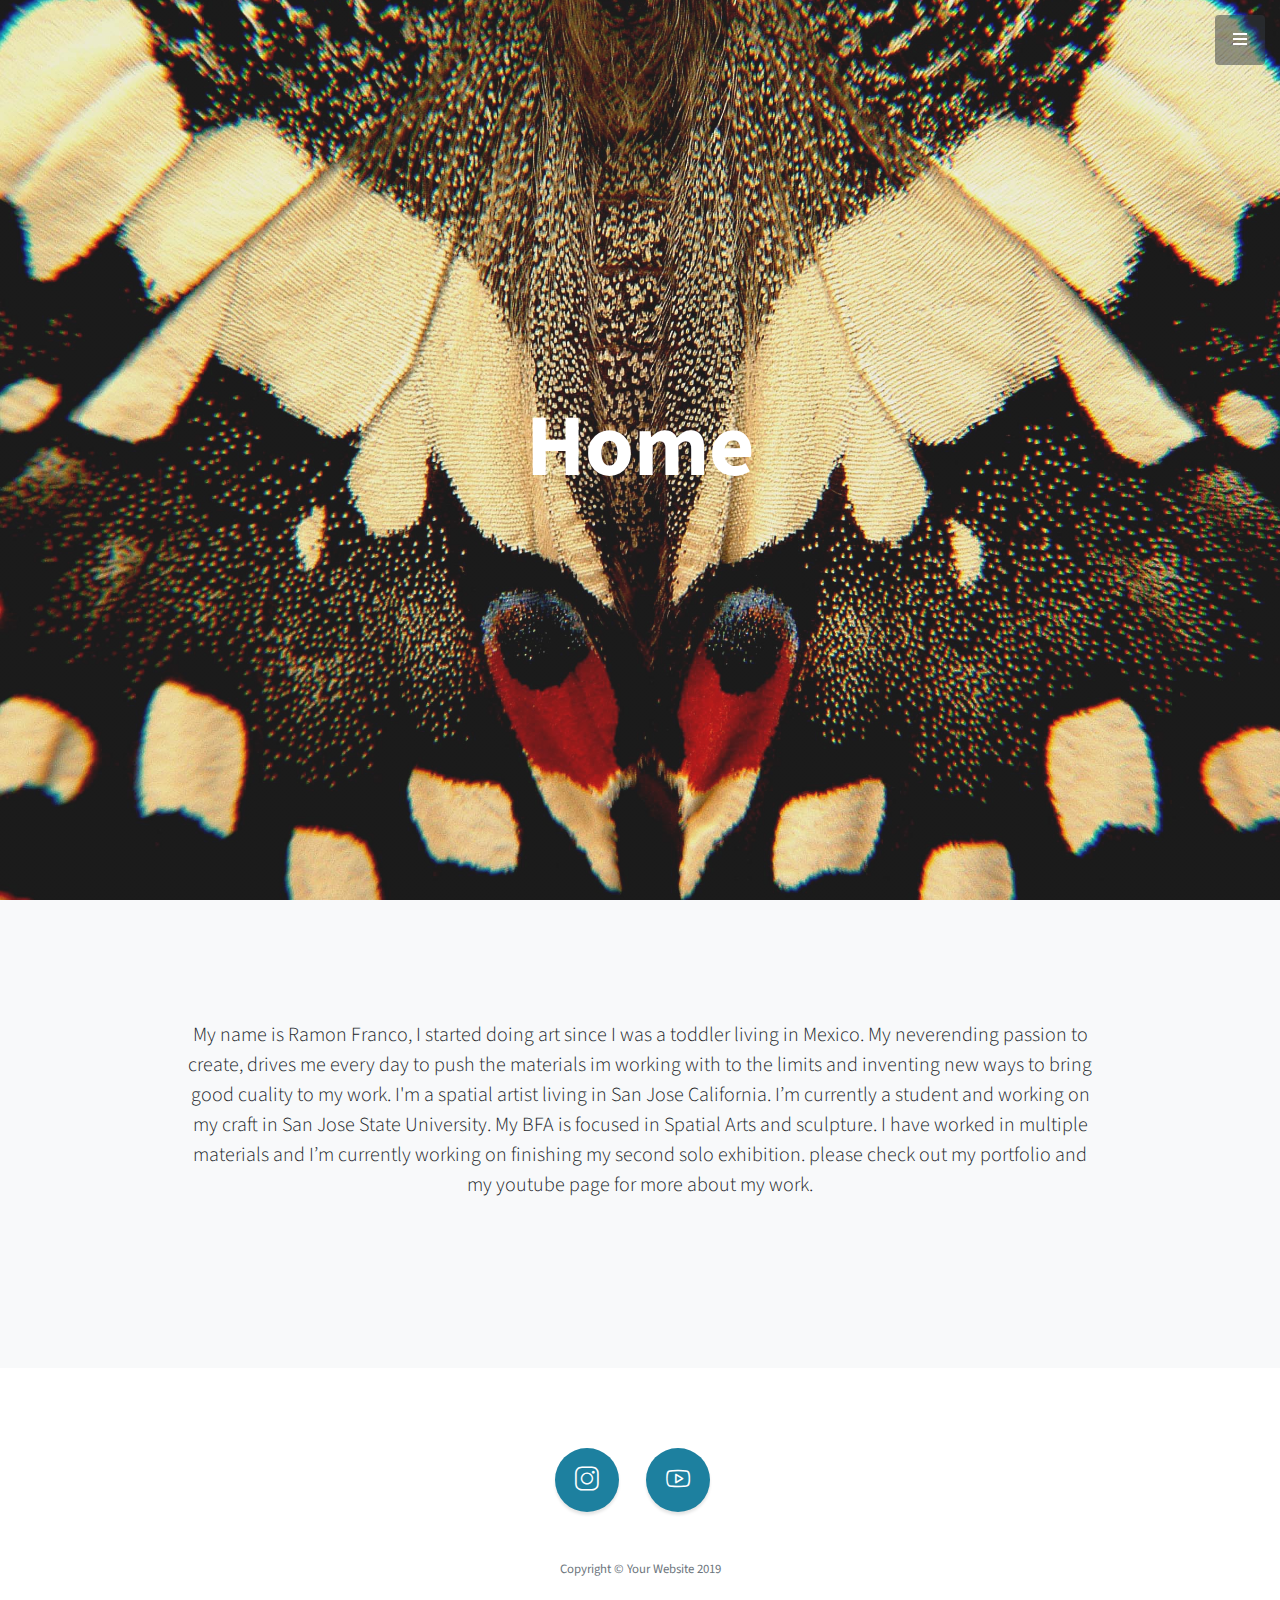
==== home.html @ 93c42b96 "nnn" ====
<!DOCTYPE html>
<html lang="en">

<head>

  <meta charset="utf-8">
  <meta name="viewport" content="width=device-width, initial-scale=1, shrink-to-fit=no">
  <meta name="description" content="">
  <meta name="author" content="">

  <title>Ramon Portfolio</title>

  <!-- Bootstrap Core CSS -->
  <link href="vendor/bootstrap/css/bootstrap.min.css" rel="stylesheet">

  <!-- Custom Fonts -->
  <link href="vendor/fontawesome-free/css/all.min.css" rel="stylesheet" type="text/css">
  <link href="https://fonts.googleapis.com/css?family=Source+Sans+Pro:300,400,700,300italic,400italic,700italic" rel="stylesheet" type="text/css">
  <link href="vendor/simple-line-icons/css/simple-line-icons.css" rel="stylesheet">

  <!-- Custom CSS -->
  <link href="css/stylish-portfolio.min.css" rel="stylesheet">

</head>

<body id="page-top">

  <!-- Navigation -->
  <a class="menu-toggle rounded" href="#">
    <i class="fas fa-bars"></i>
  </a>
  <nav id="sidebar-wrapper">
    <ul class="sidebar-nav">
      
      <li class="sidebar-nav-item">
        <a class="js-scroll-trigger" href="#page-top">Home</a>
      </li>
      <li class="sidebar-nav-item">
        <a class="js-scroll-trigger" href="#about">Artist Statement</a>
      </li>
      
      <li class="sidebar-nav-item">
        <a class="js-scroll-trigger" href="#portfolio">Portfolio</a>

      </li>

      <li class="sidebar-nav-item">
        <a class="js-scroll-trigger" href="#Videos">Portfolio</a>
        
      </li>
      <!-- <li class="sidebar-nav-item">
        <a class="js-scroll-trigger" href="#contact">Contact</a>
      </li> -->
    </ul>
  </nav>

  <!-- Header -->
  <header class="masthead d-flex">
    <div class="container text-center my-auto">
      <h1 class="mb-1" style="color: white;">Home</h1>
      
      
  </header>

  <!-- About -->
  <section class="content-section bg-light" id="about">
    <div class="container text-center">
      <div class="row">
        <div class="col-lg-10 mx-auto">
        
          <p class="lead mb-5">My name is Ramon Franco, I started doing art since I was a toddler living in Mexico. My neverending passion to create, drives me every day to push the materials im working with to the limits and inventing new ways to bring good cuality to my work.  I'm a spatial artist living in San Jose California. I’m currently a student and working on my craft in San Jose State University. My BFA is focused in Spatial Arts and sculpture. I have worked in multiple materials and I’m currently working on finishing my second solo exhibition. please check out my portfolio and my youtube page for more about my work.  
        </div>
      </div>
    </div>
  </section>

  

  <!-- Footer -->
  <footer class="footer text-center">
    <div class="container">
      <ul class="list-inline mb-5">
        <li class="list-inline-item">
          <a class="social-link rounded-circle text-white mr-3" href="https://www.instagram.com/2ndearlofmexico/">
            <i class="icon-social-instagram"></i>
          </a>
        </li>
        <li class="list-inline-item">
          <a class="social-link rounded-circle text-white mr-3" href="https://www.youtube.com/channel/UCyeqwaytrWA4Y74j4M6XjAQ?view_as=subscriber">
            <i class="icon-social-youtube"></i>
          </a>
        </li>
        
      </ul>
      <p class="text-muted small mb-0">Copyright &copy; Your Website 2019</p>
    </div>
  </footer>

  <!-- Scroll to Top Button-->
  <a class="scroll-to-top rounded js-scroll-trigger" href="#page-top">
    <i class="fas fa-angle-up"></i>
  </a>

  <!-- Bootstrap core JavaScript -->
  <script src="vendor/jquery/jquery.min.js"></script>
  <script src="vendor/bootstrap/js/bootstrap.bundle.min.js"></script>

  <!-- Plugin JavaScript -->
  <script src="vendor/jquery-easing/jquery.easing.min.js"></script>

  <!-- Custom scripts for this template -->
  <script src="js/stylish-portfolio.min.js"></script>

</body>

</html>
---- vendor/simple-line-icons/css/simple-line-icons.css ----
@font-face {
  font-family: 'simple-line-icons';
  src: url('../fonts/Simple-Line-Icons.eot?v=2.4.0');
  src: url('../fonts/Simple-Line-Icons.eot?v=2.4.0#iefix') format('embedded-opentype'), url('../fonts/Simple-Line-Icons.woff2?v=2.4.0') format('woff2'), url('../fonts/Simple-Line-Icons.ttf?v=2.4.0') format('truetype'), url('../fonts/Simple-Line-Icons.woff?v=2.4.0') format('woff'), url('../fonts/Simple-Line-Icons.svg?v=2.4.0#simple-line-icons') format('svg');
  font-weight: normal;
  font-style: normal;
}
/*
 Use the following CSS code if you want to have a class per icon.
 Instead of a list of all class selectors, you can use the generic [class*="icon-"] selector, but it's slower:
*/
.icon-user,
.icon-people,
.icon-user-female,
.icon-user-follow,
.icon-user-following,
.icon-user-unfollow,
.icon-login,
.icon-logout,
.icon-emotsmile,
.icon-phone,
.icon-call-end,
.icon-call-in,
.icon-call-out,
.icon-map,
.icon-location-pin,
.icon-direction,
.icon-directions,
.icon-compass,
.icon-layers,
.icon-menu,
.icon-list,
.icon-options-vertical,
.icon-options,
.icon-arrow-down,
.icon-arrow-left,
.icon-arrow-right,
.icon-arrow-up,
.icon-arrow-up-circle,
.icon-arrow-left-circle,
.icon-arrow-right-circle,
.icon-arrow-down-circle,
.icon-check,
.icon-clock,
.icon-plus,
.icon-minus,
.icon-close,
.icon-event,
.icon-exclamation,
.icon-organization,
.icon-trophy,
.icon-screen-smartphone,
.icon-screen-desktop,
.icon-plane,
.icon-notebook,
.icon-mustache,
.icon-mouse,
.icon-magnet,
.icon-energy,
.icon-disc,
.icon-cursor,
.icon-cursor-move,
.icon-crop,
.icon-chemistry,
.icon-speedometer,
.icon-shield,
.icon-screen-tablet,
.icon-magic-wand,
.icon-hourglass,
.icon-graduation,
.icon-ghost,
.icon-game-controller,
.icon-fire,
.icon-eyeglass,
.icon-envelope-open,
.icon-envelope-letter,
.icon-bell,
.icon-badge,
.icon-anchor,
.icon-wallet,
.icon-vector,
.icon-speech,
.icon-puzzle,
.icon-printer,
.icon-present,
.icon-playlist,
.icon-pin,
.icon-picture,
.icon-handbag,
.icon-globe-alt,
.icon-globe,
.icon-folder-alt,
.icon-folder,
.icon-film,
.icon-feed,
.icon-drop,
.icon-drawer,
.icon-docs,
.icon-doc,
.icon-diamond,
.icon-cup,
.icon-calculator,
.icon-bubbles,
.icon-briefcase,
.icon-book-open,
.icon-basket-loaded,
.icon-basket,
.icon-bag,
.icon-action-undo,
.icon-action-redo,
.icon-wrench,
.icon-umbrella,
.icon-trash,
.icon-tag,
.icon-support,
.icon-frame,
.icon-size-fullscreen,
.icon-size-actual,
.icon-shuffle,
.icon-share-alt,
.icon-share,
.icon-rocket,
.icon-question,
.icon-pie-chart,
.icon-pencil,
.icon-note,
.icon-loop,
.icon-home,
.icon-grid,
.icon-graph,
.icon-microphone,
.icon-music-tone-alt,
.icon-music-tone,
.icon-earphones-alt,
.icon-earphones,
.icon-equalizer,
.icon-like,
.icon-dislike,
.icon-control-start,
.icon-control-rewind,
.icon-control-play,
.icon-control-pause,
.icon-control-forward,
.icon-control-end,
.icon-volume-1,
.icon-volume-2,
.icon-volume-off,
.icon-calendar,
.icon-bulb,
.icon-chart,
.icon-ban,
.icon-bubble,
.icon-camrecorder,
.icon-camera,
.icon-cloud-download,
.icon-cloud-upload,
.icon-envelope,
.icon-eye,
.icon-flag,
.icon-heart,
.icon-info,
.icon-key,
.icon-link,
.icon-lock,
.icon-lock-open,
.icon-magnifier,
.icon-magnifier-add,
.icon-magnifier-remove,
.icon-paper-clip,
.icon-paper-plane,
.icon-power,
.icon-refresh,
.icon-reload,
.icon-settings,
.icon-star,
.icon-symbol-female,
.icon-symbol-male,
.icon-target,
.icon-credit-card,
.icon-paypal,
.icon-social-tumblr,
.icon-social-twitter,
.icon-social-facebook,
.icon-social-instagram,
.icon-social-linkedin,
.icon-social-pinterest,
.icon-social-github,
.icon-social-google,
.icon-social-reddit,
.icon-social-skype,
.icon-social-dribbble,
.icon-social-behance,
.icon-social-foursqare,
.icon-social-soundcloud,
.icon-social-spotify,
.icon-social-stumbleupon,
.icon-social-youtube,
.icon-social-dropbox,
.icon-social-vkontakte,
.icon-social-steam {
  font-family: 'simple-line-icons';
  speak: none;
  font-style: normal;
  font-weight: normal;
  font-variant: normal;
  text-transform: none;
  line-height: 1;
  /* Better Font Rendering =========== */
  -webkit-font-smoothing: antialiased;
  -moz-osx-font-smoothing: grayscale;
}
.icon-user:before {
  content: "\e005";
}
.icon-people:before {
  content: "\e001";
}
.icon-user-female:before {
  content: "\e000";
}
.icon-user-follow:before {
  content: "\e002";
}
.icon-user-following:before {
  content: "\e003";
}
.icon-user-unfollow:before {
  content: "\e004";
}
.icon-login:before {
  content: "\e066";
}
.icon-logout:before {
  content: "\e065";
}
.icon-emotsmile:before {
  content: "\e021";
}
.icon-phone:before {
  content: "\e600";
}
.icon-call-end:before {
  content: "\e048";
}
.icon-call-in:before {
  content: "\e047";
}
.icon-call-out:before {
  content: "\e046";
}
.icon-map:before {
  content: "\e033";
}
.icon-location-pin:before {
  content: "\e096";
}
.icon-direction:before {
  content: "\e042";
}
.icon-directions:before {
  content: "\e041";
}
.icon-compass:before {
  content: "\e045";
}
.icon-layers:before {
  content: "\e034";
}
.icon-menu:before {
  content: "\e601";
}
.icon-list:before {
  content: "\e067";
}
.icon-options-vertical:before {
  content: "\e602";
}
.icon-options:before {
  content: "\e603";
}
.icon-arrow-down:before {
  content: "\e604";
}
.icon-arrow-left:before {
  content: "\e605";
}
.icon-arrow-right:before {
  content: "\e606";
}
.icon-arrow-up:before {
  content: "\e607";
}
.icon-arrow-up-circle:before {
  content: "\e078";
}
.icon-arrow-left-circle:before {
  content: "\e07a";
}
.icon-arrow-right-circle:before {
  content: "\e079";
}
.icon-arrow-down-circle:before {
  content: "\e07b";
}
.icon-check:before {
  content: "\e080";
}
.icon-clock:before {
  content: "\e081";
}
.icon-plus:before {
  content: "\e095";
}
.icon-minus:before {
  content: "\e615";
}
.icon-close:before {
  content: "\e082";
}
.icon-event:before {
  content: "\e619";
}
.icon-exclamation:before {
  content: "\e617";
}
.icon-organization:before {
  content: "\e616";
}
.icon-trophy:before {
  content: "\e006";
}
.icon-screen-smartphone:before {
  content: "\e010";
}
.icon-screen-desktop:before {
  content: "\e011";
}
.icon-plane:before {
  content: "\e012";
}
.icon-notebook:before {
  content: "\e013";
}
.icon-mustache:before {
  content: "\e014";
}
.icon-mouse:before {
  content: "\e015";
}
.icon-magnet:before {
  content: "\e016";
}
.icon-energy:before {
  content: "\e020";
}
.icon-disc:before {
  content: "\e022";
}
.icon-cursor:before {
  content: "\e06e";
}
.icon-cursor-move:before {
  content: "\e023";
}
.icon-crop:before {
  content: "\e024";
}
.icon-chemistry:before {
  content: "\e026";
}
.icon-speedometer:before {
  content: "\e007";
}
.icon-shield:before {
  content: "\e00e";
}
.icon-screen-tablet:before {
  content: "\e00f";
}
.icon-magic-wand:before {
  content: "\e017";
}
.icon-hourglass:before {
  content: "\e018";
}
.icon-graduation:before {
  content: "\e019";
}
.icon-ghost:before {
  content: "\e01a";
}
.icon-game-controller:before {
  content: "\e01b";
}
.icon-fire:before {
  content: "\e01c";
}
.icon-eyeglass:before {
  content: "\e01d";
}
.icon-envelope-open:before {
  content: "\e01e";
}
.icon-envelope-letter:before {
  content: "\e01f";
}
.icon-bell:before {
  content: "\e027";
}
.icon-badge:before {
  content: "\e028";
}
.icon-anchor:before {
  content: "\e029";
}
.icon-wallet:before {
  content: "\e02a";
}
.icon-vector:before {
  content: "\e02b";
}
.icon-speech:before {
  content: "\e02c";
}
.icon-puzzle:before {
  content: "\e02d";
}
.icon-printer:before {
  content: "\e02e";
}
.icon-present:before {
  content: "\e02f";
}
.icon-playlist:before {
  content: "\e030";
}
.icon-pin:before {
  content: "\e031";
}
.icon-picture:before {
  content: "\e032";
}
.icon-handbag:before {
  content: "\e035";
}
.icon-globe-alt:before {
  content: "\e036";
}
.icon-globe:before {
  content: "\e037";
}
.icon-folder-alt:before {
  content: "\e039";
}
.icon-folder:before {
  content: "\e089";
}
.icon-film:before {
  content: "\e03a";
}
.icon-feed:before {
  content: "\e03b";
}
.icon-drop:before {
  content: "\e03e";
}
.icon-drawer:before {
  content: "\e03f";
}
.icon-docs:before {
  content: "\e040";
}
.icon-doc:before {
  content: "\e085";
}
.icon-diamond:before {
  content: "\e043";
}
.icon-cup:before {
  content: "\e044";
}
.icon-calculator:before {
  content: "\e049";
}
.icon-bubbles:before {
  content: "\e04a";
}
.icon-briefcase:before {
  content: "\e04b";
}
.icon-book-open:before {
  content: "\e04c";
}
.icon-basket-loaded:before {
  content: "\e04d";
}
.icon-basket:before {
  content: "\e04e";
}
.icon-bag:before {
  content: "\e04f";
}
.icon-action-undo:before {
  content: "\e050";
}
.icon-action-redo:before {
  content: "\e051";
}
.icon-wrench:before {
  content: "\e052";
}
.icon-umbrella:before {
  content: "\e053";
}
.icon-trash:before {
  content: "\e054";
}
.icon-tag:before {
  content: "\e055";
}
.icon-support:before {
  content: "\e056";
}
.icon-frame:before {
  content: "\e038";
}
.icon-size-fullscreen:before {
  content: "\e057";
}
.icon-size-actual:before {
  content: "\e058";
}
.icon-shuffle:before {
  content: "\e059";
}
.icon-share-alt:before {
  content: "\e05a";
}
.icon-share:before {
  content: "\e05b";
}
.icon-rocket:before {
  content: "\e05c";
}
.icon-question:before {
  content: "\e05d";
}
.icon-pie-chart:before {
  content: "\e05e";
}
.icon-pencil:before {
  content: "\e05f";
}
.icon-note:before {
  content: "\e060";
}
.icon-loop:before {
  content: "\e064";
}
.icon-home:before {
  content: "\e069";
}
.icon-grid:before {
  content: "\e06a";
}
.icon-graph:before {
  content: "\e06b";
}
.icon-microphone:before {
  content: "\e063";
}
.icon-music-tone-alt:before {
  content: "\e061";
}
.icon-music-tone:before {
  content: "\e062";
}
.icon-earphones-alt:before {
  content: "\e03c";
}
.icon-earphones:before {
  content: "\e03d";
}
.icon-equalizer:before {
  content: "\e06c";
}
.icon-like:before {
  content: "\e068";
}
.icon-dislike:before {
  content: "\e06d";
}
.icon-control-start:before {
  content: "\e06f";
}
.icon-control-rewind:before {
  content: "\e070";
}
.icon-control-play:before {
  content: "\e071";
}
.icon-control-pause:before {
  content: "\e072";
}
.icon-control-forward:before {
  content: "\e073";
}
.icon-control-end:before {
  content: "\e074";
}
.icon-volume-1:before {
  content: "\e09f";
}
.icon-volume-2:before {
  content: "\e0a0";
}
.icon-volume-off:before {
  content: "\e0a1";
}
.icon-calendar:before {
  content: "\e075";
}
.icon-bulb:before {
  content: "\e076";
}
.icon-chart:before {
  content: "\e077";
}
.icon-ban:before {
  content: "\e07c";
}
.icon-bubble:before {
  content: "\e07d";
}
.icon-camrecorder:before {
  content: "\e07e";
}
.icon-camera:before {
  content: "\e07f";
}
.icon-cloud-download:before {
  content: "\e083";
}
.icon-cloud-upload:before {
  content: "\e084";
}
.icon-envelope:before {
  content: "\e086";
}
.icon-eye:before {
  content: "\e087";
}
.icon-flag:before {
  content: "\e088";
}
.icon-heart:before {
  content: "\e08a";
}
.icon-info:before {
  content: "\e08b";
}
.icon-key:before {
  content: "\e08c";
}
.icon-link:before {
  content: "\e08d";
}
.icon-lock:before {
  content: "\e08e";
}
.icon-lock-open:before {
  content: "\e08f";
}
.icon-magnifier:before {
  content: "\e090";
}
.icon-magnifier-add:before {
  content: "\e091";
}
.icon-magnifier-remove:before {
  content: "\e092";
}
.icon-paper-clip:before {
  content: "\e093";
}
.icon-paper-plane:before {
  content: "\e094";
}
.icon-power:before {
  content: "\e097";
}
.icon-refresh:before {
  content: "\e098";
}
.icon-reload:before {
  content: "\e099";
}
.icon-settings:before {
  content: "\e09a";
}
.icon-star:before {
  content: "\e09b";
}
.icon-symbol-female:before {
  content: "\e09c";
}
.icon-symbol-male:before {
  content: "\e09d";
}
.icon-target:before {
  content: "\e09e";
}
.icon-credit-card:before {
  content: "\e025";
}
.icon-paypal:before {
  content: "\e608";
}
.icon-social-tumblr:before {
  content: "\e00a";
}
.icon-social-twitter:before {
  content: "\e009";
}
.icon-social-facebook:before {
  content: "\e00b";
}
.icon-social-instagram:before {
  content: "\e609";
}
.icon-social-linkedin:before {
  content: "\e60a";
}
.icon-social-pinterest:before {
  content: "\e60b";
}
.icon-social-github:before {
  content: "\e60c";
}
.icon-social-google:before {
  content: "\e60d";
}
.icon-social-reddit:before {
  content: "\e60e";
}
.icon-social-skype:before {
  content: "\e60f";
}
.icon-social-dribbble:before {
  content: "\e00d";
}
.icon-social-behance:before {
  content: "\e610";
}
.icon-social-foursqare:before {
  content: "\e611";
}
.icon-social-soundcloud:before {
  content: "\e612";
}
.icon-social-spotify:before {
  content: "\e613";
}
.icon-social-stumbleupon:before {
  content: "\e614";
}
.icon-social-youtube:before {
  content: "\e008";
}
.icon-social-dropbox:before {
  content: "\e00c";
}
.icon-social-vkontakte:before {
  content: "\e618";
}
.icon-social-steam:before {
  content: "\e620";
}
---- css/stylish-portfolio.min.css ----
/*!
 * Start Bootstrap - Stylish Portfolio v5.0.4 (https://startbootstrap.com/template-overviews/stylish-portfolio)
 * Copyright 2013-2019 Start Bootstrap
 * Licensed under MIT (https://github.com/BlackrockDigital/startbootstrap-stylish-portfolio/blob/master/LICENSE)
 */body,html{width:100%;height:100%}body{font-family:'Source Sans Pro'}.btn-xl{padding:1.25rem 2.5rem}.content-section{padding-top:7.5rem;padding-bottom:7.5rem}.content-section-heading h2{font-size:3rem}.content-section-heading h3{font-size:1rem;text-transform:uppercase}h1,h2,h3,h4,h5,h6{font-weight:700}.text-faded{color:rgba(255,255,255,.7)}.map{height:30rem}@media (max-width:992px){.map{height:75%}}.map iframe{pointer-events:none}.scroll-to-top{position:fixed;right:15px;bottom:15px;display:none;width:50px;height:50px;text-align:center;color:#fff;background:rgba(52,58,64,.5);line-height:45px}.scroll-to-top:focus,.scroll-to-top:hover{color:#fff}.scroll-to-top:hover{background:#343a40}.scroll-to-top i{font-weight:800}.masthead{min-height:30rem;position:relative;display:table;width:100%;height:auto;padding-top:8rem;padding-bottom:8rem;background:-webkit-gradient(linear,left top,right top,from(rgba(255,255,255,.1)),to(rgba(255,255,255,.1))),url(../img/Lime_wings2.jpg);background:linear-gradient(90deg,rgba(255,255,255,.1) 0,rgba(255,255,255,.1) 100%),url(../img/Lime_wings2.jpg);background-position:center center;background-repeat:no-repeat;background-size:cover}.masthead h1{font-size:4rem;margin:0;padding:0}@media (min-width:992px){.masthead{height:100vh}.masthead h1{font-size:5.5rem}}#sidebar-wrapper{position:fixed;z-index:2;right:0;width:250px;height:100%;-webkit-transition:all .4s ease 0s;transition:all .4s ease 0s;-webkit-transform:translateX(250px);transform:translateX(250px);background:#1d809f;border-left:1px solid rgba(255,255,255,.1)}.sidebar-nav{position:absolute;top:0;width:250px;margin:0;padding:0;list-style:none}.sidebar-nav li.sidebar-nav-item a{display:block;text-decoration:none;color:#fff;padding:15px}.sidebar-nav li a:hover{text-decoration:none;color:#fff;background:rgba(255,255,255,.2)}.sidebar-nav li a:active,.sidebar-nav li a:focus{text-decoration:none}.sidebar-nav>.sidebar-brand{font-size:1.2rem;background:rgba(52,58,64,.1);height:80px;line-height:50px;padding-top:15px;padding-bottom:15px;padding-left:15px}.sidebar-nav>.sidebar-brand a{color:#fff}.sidebar-nav>.sidebar-brand a:hover{color:#fff;background:0 0}#sidebar-wrapper.active{right:250px;width:250px;-webkit-transition:all .4s ease 0s;transition:all .4s ease 0s}.menu-toggle{position:fixed;right:15px;top:15px;width:50px;height:50px;text-align:center;color:#fff;background:rgba(52,58,64,.5);line-height:50px;z-index:999}.menu-toggle:focus,.menu-toggle:hover{color:#fff}.menu-toggle:hover{background:#343a40}.service-icon{background-color:#fff;color:#1d809f;height:7rem;width:7rem;display:block;line-height:7.5rem;font-size:2.25rem;-webkit-box-shadow:0 3px 3px 0 rgba(0,0,0,.1);box-shadow:0 3px 3px 0 rgba(0,0,0,.1)}.callout{padding:15rem 0;background:-webkit-gradient(linear,left top,right top,from(rgba(255,255,255,.1)),to(rgba(255,255,255,.1))),url(../img/bg-callout.jpg);background:linear-gradient(90deg,rgba(255,255,255,.1) 0,rgba(255,255,255,.1) 100%),url(../img/bg-callout.jpg);background-position:center center;background-repeat:no-repeat;background-size:cover}.callout h2{font-size:3.5rem;font-weight:700;display:block;max-width:30rem}.portfolio-item{display:block;position:relative;overflow:hidden;max-width:530px;margin:auto auto 1rem}.portfolio-item .caption{display:-webkit-box;display:-ms-flexbox;display:flex;height:100%;width:100%;background-color:rgba(33,37,41,.2);position:absolute;top:0;bottom:0;z-index:1}.portfolio-item .caption .caption-content{color:#fff;margin:auto 2rem 2rem}.portfolio-item .caption .caption-content h2{font-size:.8rem;text-transform:uppercase}.portfolio-item .caption .caption-content p{font-weight:300;font-size:1.2rem}@media (min-width:992px){.portfolio-item{max-width:none;margin:0}.portfolio-item .caption{-webkit-transition:-webkit-clip-path .25s ease-out,background-color .7s;-webkit-clip-path:inset(0);clip-path:inset(0)}.portfolio-item .caption .caption-content{-webkit-transition:opacity .25s;transition:opacity .25s;margin-left:5rem;margin-right:5rem;margin-bottom:5rem}.portfolio-item img{-webkit-transition:-webkit-clip-path .25s ease-out;-webkit-clip-path:inset(-1px);clip-path:inset(-1px)}.portfolio-item:hover img{-webkit-clip-path:inset(2rem);clip-path:inset(2rem)}.portfolio-item:hover .caption{background-color:rgba(29,128,159,.9);-webkit-clip-path:inset(2rem);clip-path:inset(2rem)}}footer.footer{padding-top:5rem;padding-bottom:5rem}footer.footer .social-link{display:block;height:4rem;width:4rem;line-height:4.3rem;font-size:1.5rem;background-color:#1d809f;-webkit-transition:background-color .15s ease-in-out;transition:background-color .15s ease-in-out;-webkit-box-shadow:0 3px 3px 0 rgba(0,0,0,.1);box-shadow:0 3px 3px 0 rgba(0,0,0,.1)}footer.footer .social-link:hover{background-color:#155d74;text-decoration:none}a{color:#1d809f}a:active,a:focus,a:hover{color:#155d74}.btn-primary{background-color:#1d809f!important;border-color:#1d809f!important;color:#fff!important}.btn-primary:active,.btn-primary:focus,.btn-primary:hover{background-color:#155d74!important;border-color:#155d74!important}.btn-secondary{background-color:#ecb807!important;border-color:#ecb807!important;color:#fff!important}.btn-secondary:active,.btn-secondary:focus,.btn-secondary:hover{background-color:#ba9106!important;border-color:#ba9106!important}.btn-dark{color:#fff!important}.btn{-webkit-box-shadow:0 3px 3px 0 rgba(0,0,0,.1);box-shadow:0 3px 3px 0 rgba(0,0,0,.1);font-weight:700}.bg-primary{background-color:#1d809f!important}.text-primary{color:#1d809f!important}.text-secondary{color:#ecb807!important}
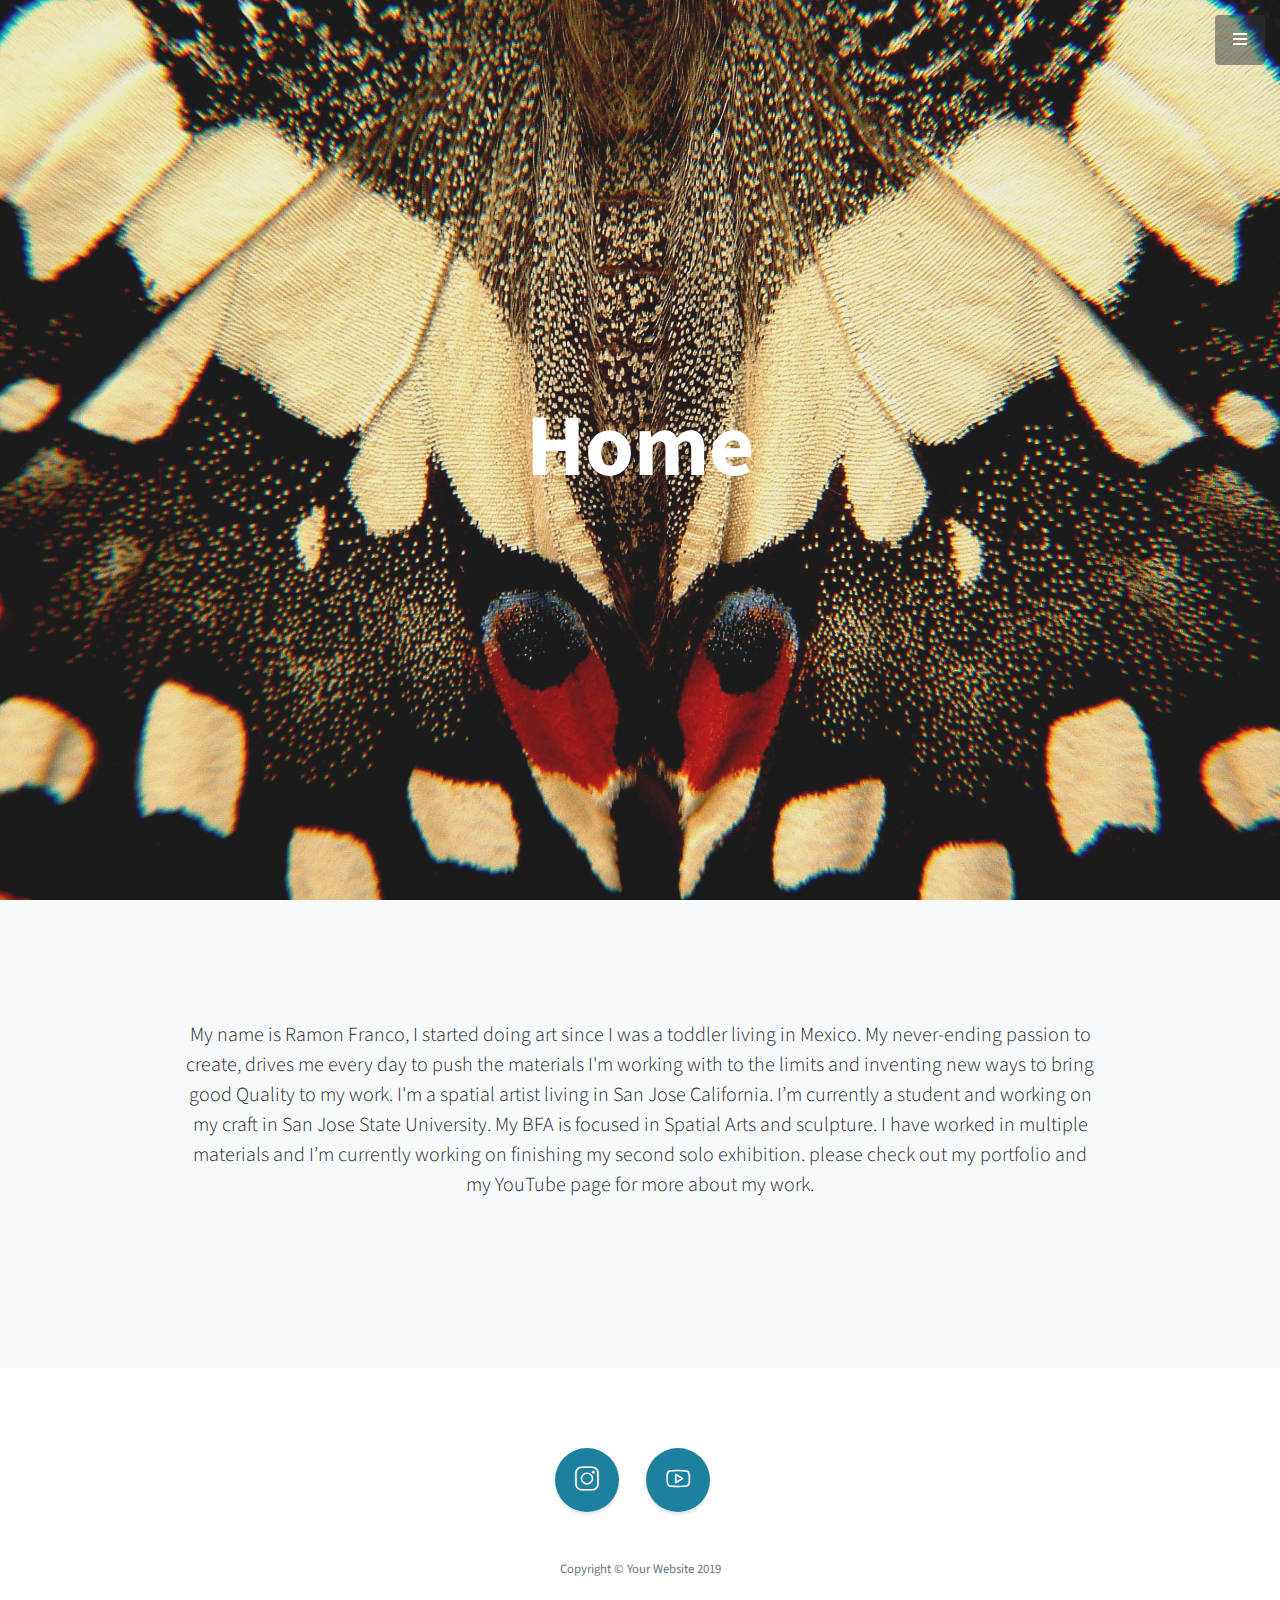
==== commit f9239cce: "h" ====
--- a/home.html
+++ b/home.html
@@ -68,7 +68,7 @@
       <div class="row">
         <div class="col-lg-10 mx-auto">
         
-          <p class="lead mb-5">My name is Ramon Franco, I started doing art since I was a toddler living in Mexico. My neverending passion to create, drives me every day to push the materials im working with to the limits and inventing new ways to bring good cuality to my work.  I'm a spatial artist living in San Jose California. I’m currently a student and working on my craft in San Jose State University. My BFA is focused in Spatial Arts and sculpture. I have worked in multiple materials and I’m currently working on finishing my second solo exhibition. please check out my portfolio and my youtube page for more about my work.  
+          <p class="lead mb-5">My name is Ramon Franco, I started doing art since I was a toddler living in Mexico. My never-ending passion to create, drives me every day to push the materials I'm working with to the limits and inventing new ways to bring good Quality to my work.  I'm a spatial artist living in San Jose California. I’m currently a student and working on my craft in San Jose State University. My BFA is focused in Spatial Arts and sculpture. I have worked in multiple materials and I’m currently working on finishing my second solo exhibition. please check out my portfolio and my YouTube page for more about my work.  
         </div>
       </div>
     </div>
